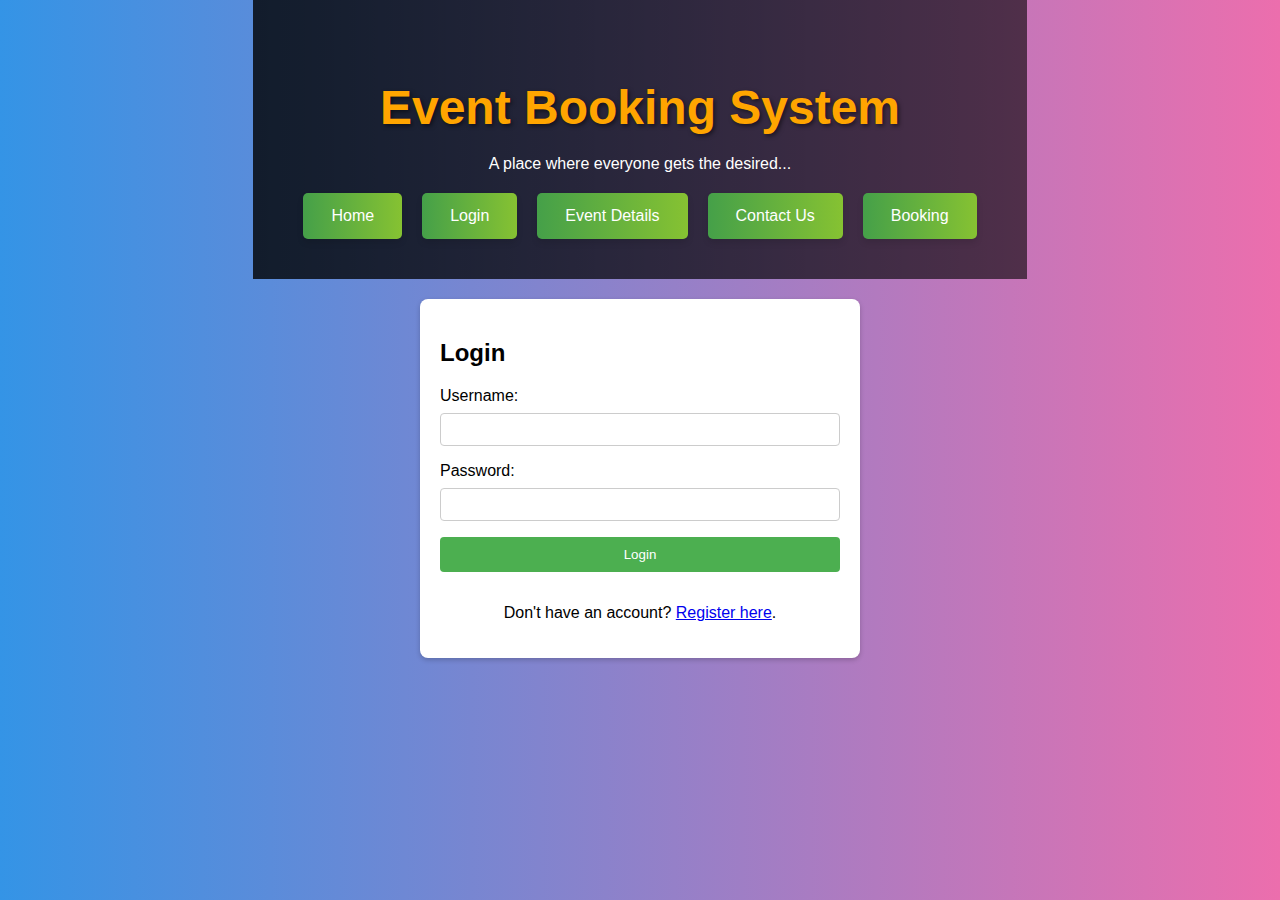
==== registeration.html @ 6246d5ec "Registeration Page" ====
<!DOCTYPE html>
<html lang="en">

<head>
    <meta charset="UTF-8">
    <meta name="viewport" content="width=device-width, initial-scale=1.0">
    <title>Event Booking</title>
    <link rel="stylesheet" href="Assests/css/registertion.css">
</head>

<body>

    <div class="transbox">
        <h2 class="main-title">Event Booking System</h2>
        <p>A place where everyone gets the desired...</p>
        <div class="button-container">
            <a href="index.html" class="button button1">Home</a>
            <a href="registeration.html" class="button button2">Login</a>
            <a href="#" class="button button3">Event Details</a>
            <a href="#" class="button button4">Contact Us</a>
            <a href="#" class="button button5">Booking</a>
        </div>
    </div>

    <div class="form-container" id="loginForm">
        <h2>Login</h2>
        <form onsubmit="return validateLoginForm()">
            <label for="loginUsername">Username:</label>
            <input type="text" id="loginUsername" name="loginUsername" required>
            <label for="loginPassword">Password:</label>
            <input type="password" id="loginPassword" name="loginPassword" required>
            <button type="submit">Login</button>
        </form>

        <p class="switch-text">Don't have an account? <a href="#" onclick="switchForm()">Register here</a>.</p>
    </div>

    <div class="form-container" id="registerForm" style="display: none;">
        <h2>Register</h2>
        <form onsubmit="return validateRegisterForm()">
            <label for="registerUsername">Username:</label>
            <input type="text" id="registerUsername" name="registerUsername" required>
            <label for="registerEmail">Email:</label>
            <input type="email" id="registerEmail" name="registerEmail" required>
            <label for="registerPassword">Password:</label>
            <input type="password" id="registerPassword" name="registerPassword" required>
            <button type="submit">Register</button>
        </form>

        <p class="switch-text">Already have an account? <a href="#" onclick="switchForm()">Login here</a>.</p>
    </div>

    <script src="Assests/js/.js"></script>
</body>

</html>
---- Assests/css/registertion.css ----
body {
    font-family: Arial, sans-serif;
    background-color: #f4f4f4;
    margin: 0;
    padding: 0;
    display: flex;
    flex-direction: column;
    align-items: center;
    background: linear-gradient(to right, #3494e6, #ec6ead);
}



header {
    background-color: #333;
    color: #fff;
    text-align: center;
    padding: 10px;
}

nav {
    display: flex;
    justify-content: space-around;
    background-color: #444;
    padding: 10px;
}

nav a {
    color: #fff;
    text-decoration: none;
}

nav a:hover {
    text-decoration: underline;
}

.form-container {
    max-width: 400px;
    width: 100%;
    padding: 20px;
    background-color: #fff;
    border-radius: 8px;
    box-shadow: 0 2px 5px rgba(0, 0, 0, 0.2);
    margin-top: 20px;
}

label {
    display: block;
    margin-bottom: 8px;
}

input {
    width: 100%;
    padding: 8px;
    margin-bottom: 16px;
    box-sizing: border-box;
    border: 1px solid #ccc;
    border-radius: 4px;
}

button {
    width: 100%;
    padding: 10px;
    background-color: #4caf50;
    color: #fff;
    border: none;
    border-radius: 4px;
    cursor: pointer;
    margin-bottom: 16px;
}

button:hover {
    background-color: #45a049;
}

.error-message {
    color: #ff0000;
    margin-bottom: 16px;
}

.switch-text {
    text-align: center;
}

.transbox {
    background: linear-gradient(to right, rgba(0, 0, 0, 0.8), rgba(0, 0, 0, 0.6));
    text-align: center;
    padding: 40px;
    color: #fff;
}

.main-title {
    color: #FFA500;
    font-size: 3em;
    margin-bottom: 20px;
    text-shadow: 2px 2px 4px rgba(0, 0, 0, 0.5);
}

.button-container {
    display: flex;
    justify-content: center;
    margin-top: 20px;
}

.button {
    background: linear-gradient(to right, #45a049, #86c232);
    border: none;
    color: white;
    padding: 14px 28px;
    text-align: center;
    text-decoration: none;
    display: inline-block;
    font-size: 16px;
    transition-duration: 0.4s;
    cursor: pointer;
    border-radius: 5px;
    margin: 0 10px;
    box-shadow: 0 4px 6px rgba(0, 0, 0, 0.1);
}

.button:hover {
    background: linear-gradient(to right, #86c232, #45a049);
    transform: scale(1.05);
}
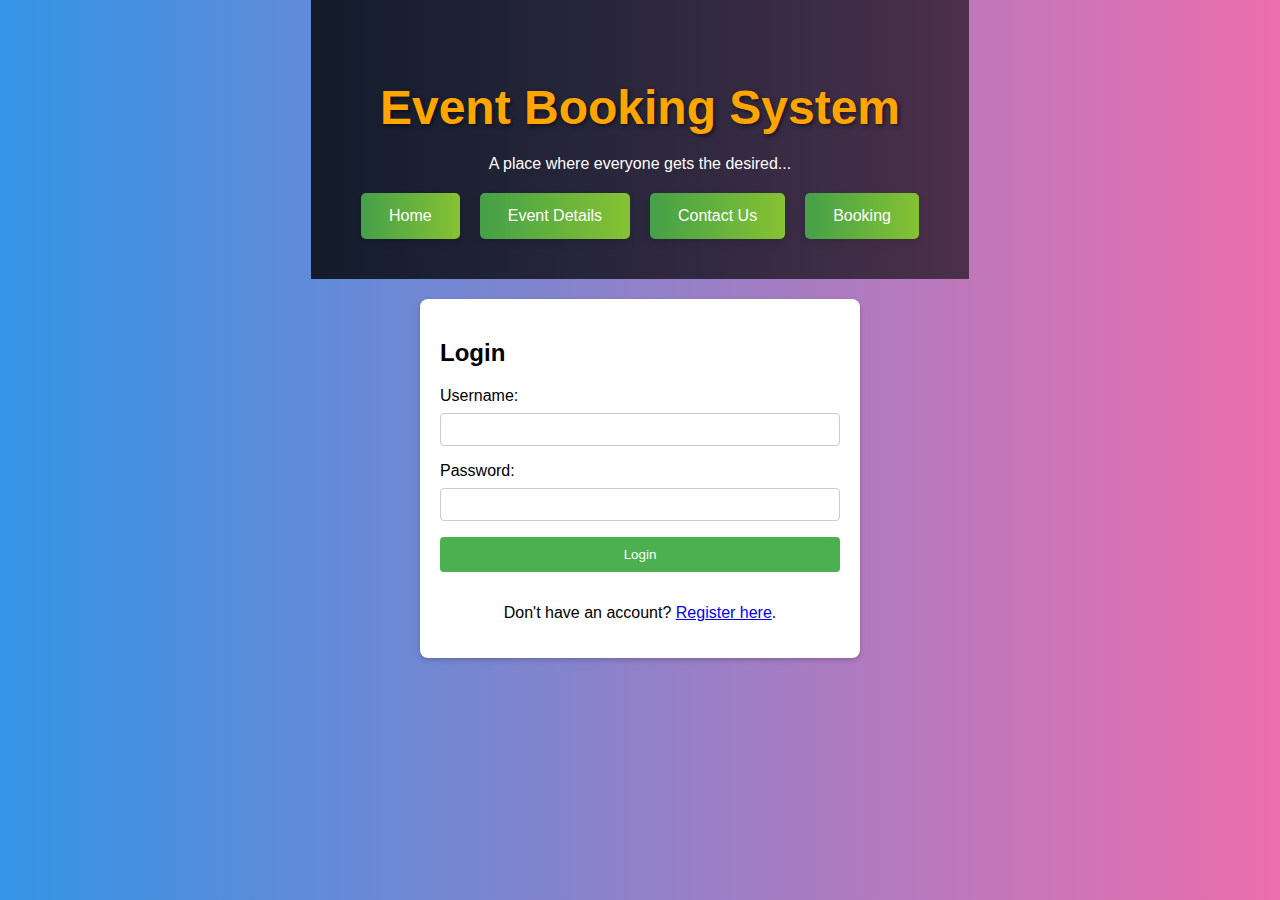
==== commit e07464be: "commit" ====
--- a/registeration.html
+++ b/registeration.html
@@ -15,7 +15,6 @@
         <p>A place where everyone gets the desired...</p>
         <div class="button-container">
             <a href="index.html" class="button button1">Home</a>
-            <a href="registeration.html" class="button button2">Login</a>
             <a href="#" class="button button3">Event Details</a>
             <a href="#" class="button button4">Contact Us</a>
             <a href="#" class="button button5">Booking</a>
@@ -50,7 +49,7 @@
         <p class="switch-text">Already have an account? <a href="#" onclick="switchForm()">Login here</a>.</p>
     </div>
 
-    <script src="Assests/js/.js"></script>
+    <script src="./Assests/js/registeration.js"></script>
 </body>
 
 </html>